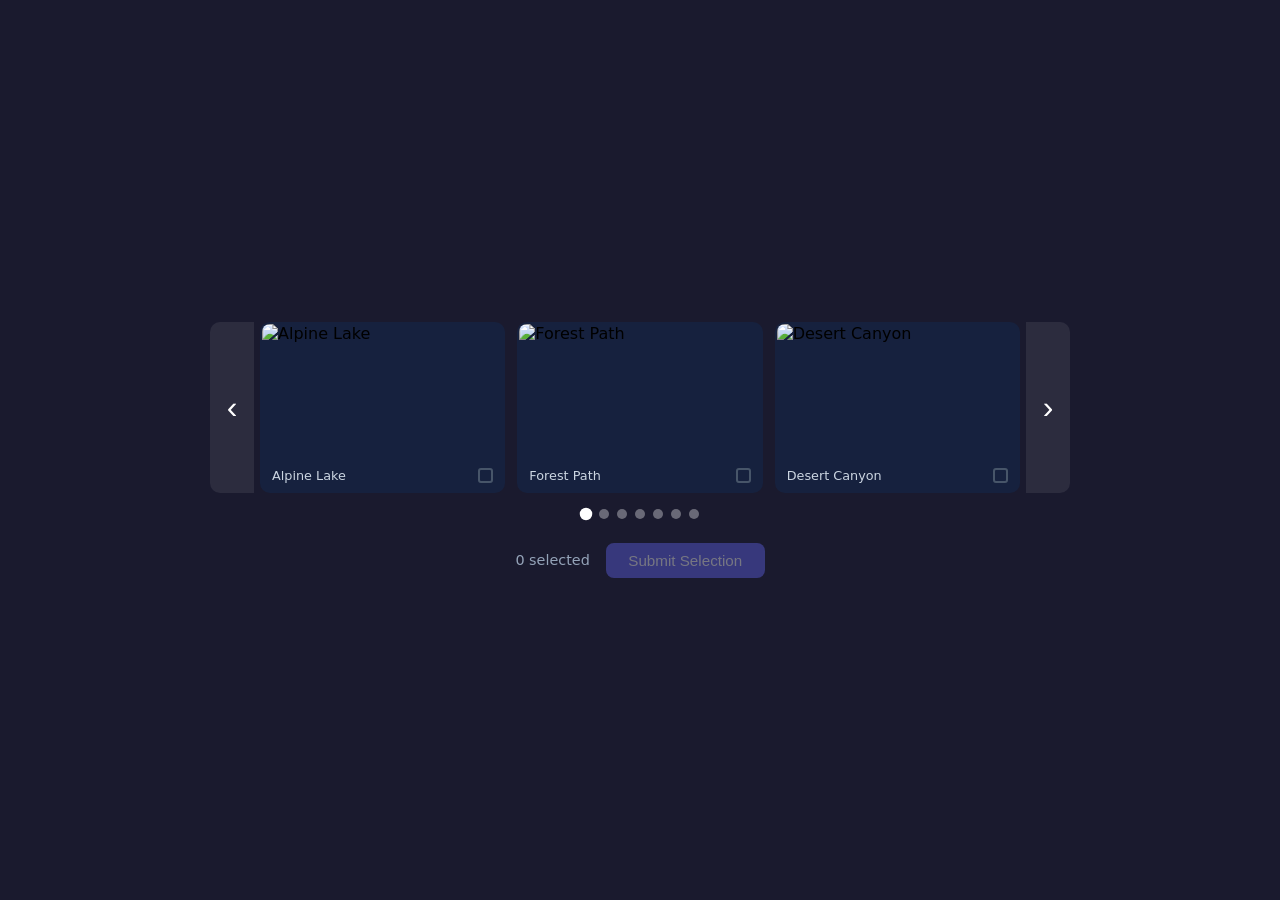
==== ImageCarousel/index.html @ d4d8bd19 "Made some organizational changes for later playgound stuffffff" ====
<!doctype html>
<html lang="en">
  <head>
    <meta charset="UTF-8" />
    <meta name="viewport" content="width=device-width, initial-scale=1.0" />
    <title>Image Carousel</title>
    <link rel="stylesheet" href="style.css" />
  </head>
  <body>
    <div class="carousel">
      <div class="carousel-track-container">
        <ul class="carousel-track"></ul>
      </div>

      <button class="carousel-btn carousel-btn--left" aria-label="Previous slide">&#8249;</button>
      <button class="carousel-btn carousel-btn--right" aria-label="Next slide">&#8250;</button>

      <div class="carousel-dots"></div>
    </div>

    <div class="submit-bar">
      <span class="submit-count">0 selected</span>
      <button class="submit-btn" id="submitBtn">Submit Selection</button>
    </div>

    <div class="modal-overlay" id="modalOverlay" aria-hidden="true">
      <div class="modal" role="dialog" aria-modal="true">

        <!-- Shared stepper -->
        <div class="stepper">
          <div class="stepper-step" id="step1">
            <div class="stepper-bubble">1</div>
            <span>Your Information</span>
          </div>
          <div class="stepper-line" id="stepLine"></div>
          <div class="stepper-step" id="step2">
            <div class="stepper-bubble">2</div>
            <span>Review Order</span>
          </div>
        </div>

        <!-- Screen 1: Info form -->
        <div class="modal-screen" id="screenInfo">
          <h2 class="modal-title">Your Information</h2>
          <form id="infoForm" novalidate>
            <div class="form-row">
              <div class="form-group">
                <label for="firstName">First Name</label>
                <input type="text" id="firstName" name="firstName" autocomplete="given-name" required>
              </div>
              <div class="form-group">
                <label for="lastName">Last Name</label>
                <input type="text" id="lastName" name="lastName" autocomplete="family-name" required>
              </div>
            </div>
            <div class="form-group">
              <label for="streetAddress">Street Address</label>
              <input type="text" id="streetAddress" name="streetAddress" autocomplete="street-address" required>
            </div>
            <div class="form-row">
              <div class="form-group">
                <label for="city">City</label>
                <input type="text" id="city" name="city" autocomplete="address-level2" required>
              </div>
              <div class="form-group form-group--sm">
                <label for="state">State</label>
                <input type="text" id="state" name="state" autocomplete="address-level1" maxlength="2" required>
              </div>
              <div class="form-group form-group--sm">
                <label for="zip">Zip Code</label>
                <input type="text" id="zip" name="zip" autocomplete="postal-code" maxlength="10" required>
              </div>
            </div>
            <div class="modal-actions">
              <button type="button" class="btn-secondary" id="modalCancel">Cancel</button>
              <button type="submit" class="btn-primary">Next</button>
            </div>
          </form>
        </div>

        <!-- Screen 2: Review -->
        <div class="modal-screen" id="screenReview">
          <h2 class="modal-title">Review Your Order</h2>
          <div class="review-photo">
            <img id="reviewImg" src="" alt="">
            <span id="reviewPhotoLabel"></span>
          </div>
          <div class="review-section">
            <p class="review-section-heading">Shipping Information</p>
            <p id="reviewName"></p>
            <p id="reviewAddress"></p>
            <p id="reviewCityStateZip"></p>
          </div>
          <div class="modal-actions">
            <button type="button" class="btn-secondary" id="reviewBack">Back</button>
            <button type="button" class="btn-primary" id="confirmOrderBtn">Confirm Order</button>
          </div>
        </div>

        <!-- Screen 3: Success -->
        <div class="modal-screen modal-screen--success" id="screenSuccess">
          <div class="success-icon">&#10003;</div>
          <h2 class="success-title">Your Gift has been ordered!</h2>
          <p class="success-sub">We'll be in touch soon with your delivery details.</p>
          <button type="button" class="btn-primary success-close" id="successClose">Done</button>
        </div>

      </div>
    </div>

    <script src="script.js"></script>
  </body>
</html>
---- ImageCarousel/style.css ----
*,
*::before,
*::after {
  box-sizing: border-box;
  margin: 0;
  padding: 0;
}

body {
  font-family: system-ui, sans-serif;
  background: #1a1a2e;
  display: flex;
  flex-direction: column;
  justify-content: center;
  align-items: center;
  min-height: 100vh;
  gap: 24px;
  padding: 32px 0;
}

/* ── Carousel shell ── */
.carousel {
  width: 860px;
  max-width: 95vw;
  display: grid;
  grid-template-columns: 44px 1fr 44px;
  grid-template-rows: 1fr auto;
  gap: 0 0;
}

.carousel-track-container { grid-column: 2; grid-row: 1; }
.carousel-btn--left        { grid-column: 1; grid-row: 1; }
.carousel-btn--right       { grid-column: 3; grid-row: 1; }
.carousel-dots             { grid-column: 1 / -1; grid-row: 2; }

/* ── Track container: clips overflowing slides ── */
.carousel-track-container {
  overflow: hidden;
  border-radius: 12px;
}

.carousel-track {
  display: flex;
  list-style: none;
  transition: transform 0.4s ease;
}

.carousel-slide {
  flex: 0 0 calc(100% / 3);
  padding: 0 6px;
}

/* ── Card ── */
.card {
  background: #16213e;
  border-radius: 10px;
  overflow: hidden;
  cursor: pointer;
  border: 2px solid transparent;
  transition:
    border-color 0.2s,
    box-shadow 0.2s;
  user-select: none;
}

.card:hover {
  border-color: rgba(255, 255, 255, 0.25);
  box-shadow: 0 4px 20px rgba(0, 0, 0, 0.4);
}

.card.selected {
  border-color: #6366f1;
  box-shadow: 0 0 0 3px rgba(99, 102, 241, 0.35);
}

/* ── Card image ── */
.card img {
  display: block;
  width: 100%;
  aspect-ratio: 16 / 9;
  object-fit: cover;
  -webkit-user-drag: none;
}

/* ── Card footer: checkbox + label ── */
.card-footer {
  display: flex;
  justify-content: space-between;
  align-items: center;
  gap: 8px;
  padding: 8px 10px;
}

.card-checkbox {
  flex-shrink: 0;
  width: 15px;
  height: 15px;
  border-radius: 3px;
  border: 2px solid #475569;
  background: transparent;
  transition:
    background 0.15s,
    border-color 0.15s;
  position: relative;
}

.card-checkbox::after {
  content: "";
  position: absolute;
  inset: 0;
  background: url("data:image/svg+xml,%3Csvg viewBox='0 0 10 8' xmlns='http://www.w3.org/2000/svg'%3E%3Cpath d='M1 4l3 3 5-6' stroke='white' stroke-width='1.8' fill='none' stroke-linecap='round' stroke-linejoin='round'/%3E%3C/svg%3E")
    center / 10px no-repeat;
  opacity: 0;
  transition: opacity 0.15s;
}

.card.selected .card-checkbox {
  background: #6366f1;
  border-color: #6366f1;
}

.card.selected .card-checkbox::after {
  opacity: 1;
}

.card-label {
  font-size: 0.8rem;
  color: #cbd5e1;
}

/* ── Empty state ── */
.carousel-empty {
  color: #94a3b8;
  text-align: center;
  padding: 3rem 1rem;
  font-size: 0.95rem;
}

/* ── Nav buttons ── */
.carousel-btn {
  background: rgba(255, 255, 255, 0.08);
  border: none;
  color: #fff;
  font-size: 2rem;
  width: 100%;
  height: 100%;
  cursor: pointer;
  transition: background 0.2s;
  display: flex;
  align-items: center;
  justify-content: center;
}

.carousel-btn--left  { border-radius: 10px 0 0 10px; }
.carousel-btn--right { border-radius: 0 10px 10px 0; }

.carousel-btn:hover {
  background: rgba(255, 255, 255, 0.18);
}

/* ── Dot indicators ── */
.carousel-dots {
  display: flex;
  justify-content: center;
  gap: 8px;
  margin-top: 16px;
}

.dot {
  width: 10px;
  height: 10px;
  border-radius: 50%;
  background: rgba(255, 255, 255, 0.35);
  border: none;
  cursor: pointer;
  padding: 0;
  transition:
    background 0.2s,
    transform 0.2s;
}

.dot.active {
  background: #fff;
  transform: scale(1.25);
}

/* ── Submit bar ── */
.submit-bar {
  display: flex;
  align-items: center;
  gap: 16px;
}

.submit-count {
  color: #94a3b8;
  font-size: 0.9rem;
}

.submit-btn {
  background: #6366f1;
  color: #fff;
  border: none;
  border-radius: 8px;
  padding: 0.55rem 1.4rem;
  font-size: 0.95rem;
  cursor: pointer;
  transition:
    background 0.2s,
    opacity 0.2s;
}

.submit-btn:hover {
  background: #4f46e5;
}

.submit-btn:disabled {
  opacity: 0.4;
  cursor: not-allowed;
}

/* ── Modal ── */
.modal-overlay {
  position: fixed;
  inset: 0;
  background: rgba(0, 0, 0, 0.6);
  display: flex;
  align-items: center;
  justify-content: center;
  z-index: 100;
  opacity: 0;
  pointer-events: none;
  transition: opacity 0.2s;
}

.modal-overlay.open {
  opacity: 1;
  pointer-events: all;
}

.modal {
  background: #1e2a45;
  border-radius: 14px;
  padding: 2rem;
  width: 480px;
  max-width: 95vw;
  box-shadow: 0 16px 48px rgba(0, 0, 0, 0.5);
  transform: translateY(12px);
  transition: transform 0.2s;
}

.modal-overlay.open .modal {
  transform: translateY(0);
}

.modal-title {
  font-size: 1.2rem;
  color: #f1f5f9;
  margin-bottom: 1.5rem;
}

/* ── Form layout ── */
.form-row {
  display: flex;
  gap: 12px;
}

.form-group {
  display: flex;
  flex-direction: column;
  gap: 5px;
  flex: 1;
  margin-bottom: 14px;
}

.form-group--sm {
  flex: 0 0 80px;
}

.form-group label {
  font-size: 0.75rem;
  color: #94a3b8;
  text-transform: uppercase;
  letter-spacing: 0.05em;
}

.form-group input {
  background: #0f172a;
  border: 1.5px solid #334155;
  border-radius: 7px;
  color: #f1f5f9;
  font-size: 0.9rem;
  padding: 0.5rem 0.7rem;
  outline: none;
  transition: border-color 0.15s;
  width: 100%;
}

.form-group input:focus {
  border-color: #6366f1;
}

.form-group input.invalid {
  border-color: #ef4444;
}

/* ── Modal actions ── */
.modal-actions {
  display: flex;
  justify-content: flex-end;
  gap: 10px;
  margin-top: 6px;
}

.btn-secondary {
  background: transparent;
  border: 1.5px solid #334155;
  color: #94a3b8;
  border-radius: 8px;
  padding: 0.5rem 1.2rem;
  font-size: 0.9rem;
  cursor: pointer;
  transition: border-color 0.2s, color 0.2s;
}

.btn-secondary:hover {
  border-color: #94a3b8;
  color: #f1f5f9;
}

.btn-primary {
  background: #6366f1;
  border: none;
  color: #fff;
  border-radius: 8px;
  padding: 0.5rem 1.4rem;
  font-size: 0.9rem;
  cursor: pointer;
  transition: background 0.2s;
}

.btn-primary:hover {
  background: #4f46e5;
}

/* ── Stepper ── */
.stepper {
  display: flex;
  align-items: center;
  margin-bottom: 1.5rem;
}

.stepper-step {
  display: flex;
  flex-direction: column;
  align-items: center;
  gap: 5px;
  flex-shrink: 0;
}

.stepper-step span {
  font-size: 0.7rem;
  color: #475569;
  text-transform: uppercase;
  letter-spacing: 0.05em;
  white-space: nowrap;
}

.stepper-bubble {
  width: 28px;
  height: 28px;
  border-radius: 50%;
  border: 2px solid #334155;
  color: #475569;
  font-size: 0.8rem;
  font-weight: 600;
  display: flex;
  align-items: center;
  justify-content: center;
  transition: background 0.2s, border-color 0.2s, color 0.2s;
}

.stepper-step.active .stepper-bubble {
  border-color: #6366f1;
  background: #6366f1;
  color: #fff;
}

.stepper-step.active span {
  color: #f1f5f9;
}

.stepper-step.completed .stepper-bubble {
  border-color: #6366f1;
  background: transparent;
  color: #6366f1;
}

.stepper-step.completed span {
  color: #6366f1;
}

.stepper-line {
  flex: 1;
  height: 2px;
  background: #334155;
  margin: 0 8px 18px;
  transition: background 0.2s;
}

.stepper-line.completed {
  background: #6366f1;
}

/* ── Modal screens ── */
.modal-screen {
  display: none;
}

.modal-screen.active {
  display: block;
}

.modal-screen--success {
  text-align: center;
}

/* ── Review modal ── */
.review-photo {
  display: flex;
  align-items: center;
  gap: 14px;
  background: #0f172a;
  border-radius: 10px;
  padding: 10px;
  margin-bottom: 20px;
}

.review-photo img {
  width: 110px;
  aspect-ratio: 16 / 9;
  object-fit: cover;
  border-radius: 7px;
  flex-shrink: 0;
}

.review-photo span {
  color: #f1f5f9;
  font-size: 0.95rem;
  font-weight: 500;
}

.review-section {
  background: #0f172a;
  border-radius: 10px;
  padding: 14px 16px;
  margin-bottom: 20px;
  display: flex;
  flex-direction: column;
  gap: 4px;
}

.review-section-heading {
  font-size: 0.7rem;
  text-transform: uppercase;
  letter-spacing: 0.07em;
  color: #64748b;
  margin-bottom: 6px;
}

.review-section p {
  color: #cbd5e1;
  font-size: 0.9rem;
}

/* ── Success modal ── */
.modal--success {
  text-align: center;
  padding: 2.5rem 2rem;
}

.success-icon {
  width: 64px;
  height: 64px;
  border-radius: 50%;
  background: #6366f1;
  color: #fff;
  font-size: 1.8rem;
  display: flex;
  align-items: center;
  justify-content: center;
  margin: 0.5rem auto 1.25rem;
}

.success-title {
  font-size: 1.3rem;
  color: #f1f5f9;
  margin-bottom: 0.5rem;
}

.success-sub {
  color: #64748b;
  font-size: 0.9rem;
  margin-bottom: 1.75rem;
}

.success-close {
  width: 100%;
}
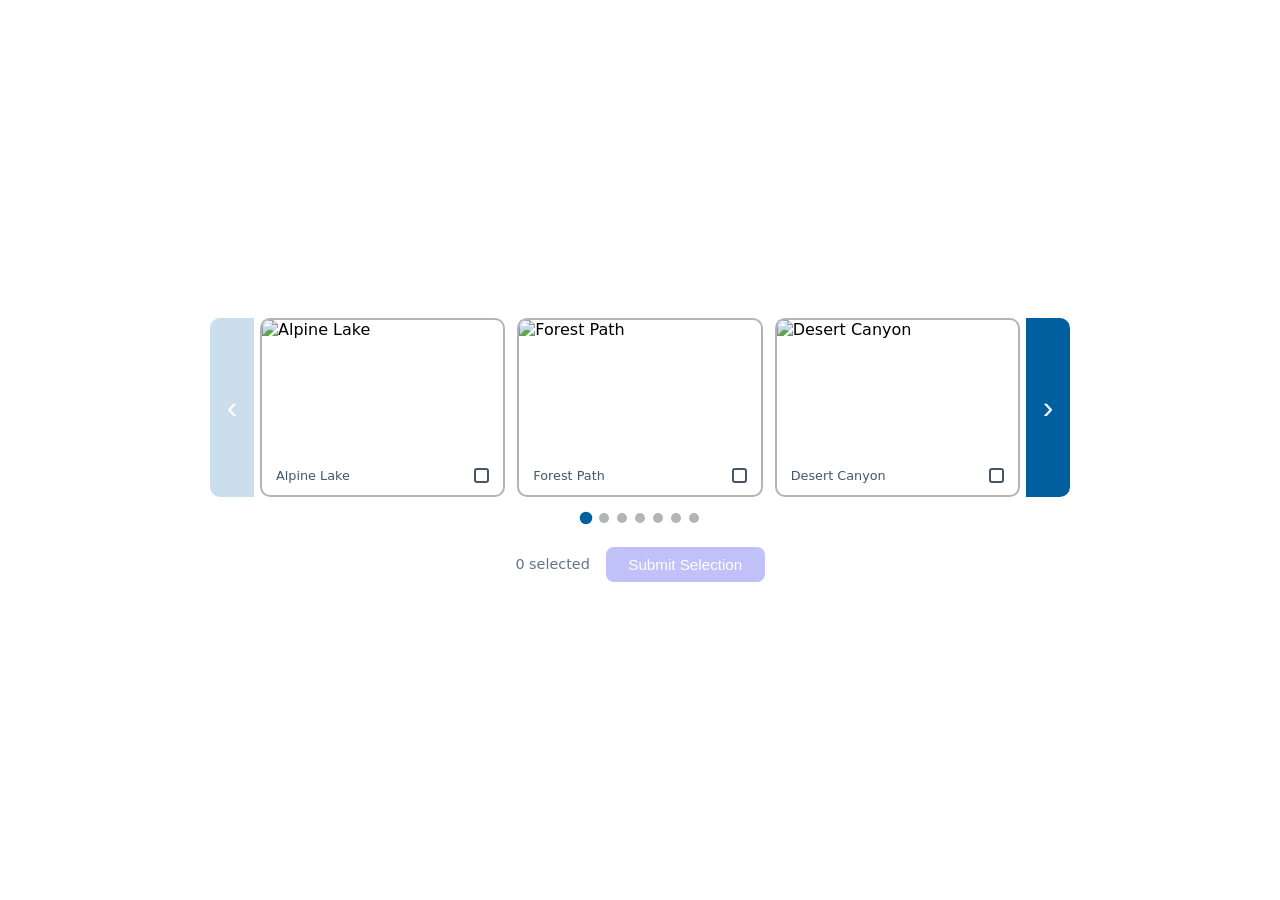
==== commit 437fe3f8: "Made some updates" ====
--- a/ImageCarousel/index.html
+++ b/ImageCarousel/index.html
@@ -7,105 +7,20 @@
     <link rel="stylesheet" href="style.css" />
   </head>
   <body>
-    <div class="carousel">
-      <div class="carousel-track-container">
-        <ul class="carousel-track"></ul>
+    <div class="bilt-carousel">
+      <div class="bilt-carousel-track-container">
+        <ul class="bilt-carousel-track"></ul>
       </div>
 
-      <button class="carousel-btn carousel-btn--left" aria-label="Previous slide">&#8249;</button>
-      <button class="carousel-btn carousel-btn--right" aria-label="Next slide">&#8250;</button>
+      <button class="bilt-carousel-btn bilt-carousel-btn--left" aria-label="Previous slide">&#8249;</button>
+      <button class="bilt-carousel-btn bilt-carousel-btn--right" aria-label="Next slide">&#8250;</button>
 
-      <div class="carousel-dots"></div>
+      <div class="bilt-carousel-dots"></div>
     </div>
 
-    <div class="submit-bar">
-      <span class="submit-count">0 selected</span>
-      <button class="submit-btn" id="submitBtn">Submit Selection</button>
-    </div>
-
-    <div class="modal-overlay" id="modalOverlay" aria-hidden="true">
-      <div class="modal" role="dialog" aria-modal="true">
-
-        <!-- Shared stepper -->
-        <div class="stepper">
-          <div class="stepper-step" id="step1">
-            <div class="stepper-bubble">1</div>
-            <span>Your Information</span>
-          </div>
-          <div class="stepper-line" id="stepLine"></div>
-          <div class="stepper-step" id="step2">
-            <div class="stepper-bubble">2</div>
-            <span>Review Order</span>
-          </div>
-        </div>
-
-        <!-- Screen 1: Info form -->
-        <div class="modal-screen" id="screenInfo">
-          <h2 class="modal-title">Your Information</h2>
-          <form id="infoForm" novalidate>
-            <div class="form-row">
-              <div class="form-group">
-                <label for="firstName">First Name</label>
-                <input type="text" id="firstName" name="firstName" autocomplete="given-name" required>
-              </div>
-              <div class="form-group">
-                <label for="lastName">Last Name</label>
-                <input type="text" id="lastName" name="lastName" autocomplete="family-name" required>
-              </div>
-            </div>
-            <div class="form-group">
-              <label for="streetAddress">Street Address</label>
-              <input type="text" id="streetAddress" name="streetAddress" autocomplete="street-address" required>
-            </div>
-            <div class="form-row">
-              <div class="form-group">
-                <label for="city">City</label>
-                <input type="text" id="city" name="city" autocomplete="address-level2" required>
-              </div>
-              <div class="form-group form-group--sm">
-                <label for="state">State</label>
-                <input type="text" id="state" name="state" autocomplete="address-level1" maxlength="2" required>
-              </div>
-              <div class="form-group form-group--sm">
-                <label for="zip">Zip Code</label>
-                <input type="text" id="zip" name="zip" autocomplete="postal-code" maxlength="10" required>
-              </div>
-            </div>
-            <div class="modal-actions">
-              <button type="button" class="btn-secondary" id="modalCancel">Cancel</button>
-              <button type="submit" class="btn-primary">Next</button>
-            </div>
-          </form>
-        </div>
-
-        <!-- Screen 2: Review -->
-        <div class="modal-screen" id="screenReview">
-          <h2 class="modal-title">Review Your Order</h2>
-          <div class="review-photo">
-            <img id="reviewImg" src="" alt="">
-            <span id="reviewPhotoLabel"></span>
-          </div>
-          <div class="review-section">
-            <p class="review-section-heading">Shipping Information</p>
-            <p id="reviewName"></p>
-            <p id="reviewAddress"></p>
-            <p id="reviewCityStateZip"></p>
-          </div>
-          <div class="modal-actions">
-            <button type="button" class="btn-secondary" id="reviewBack">Back</button>
-            <button type="button" class="btn-primary" id="confirmOrderBtn">Confirm Order</button>
-          </div>
-        </div>
-
-        <!-- Screen 3: Success -->
-        <div class="modal-screen modal-screen--success" id="screenSuccess">
-          <div class="success-icon">&#10003;</div>
-          <h2 class="success-title">Your Gift has been ordered!</h2>
-          <p class="success-sub">We'll be in touch soon with your delivery details.</p>
-          <button type="button" class="btn-primary success-close" id="successClose">Done</button>
-        </div>
-
-      </div>
+    <div class="bilt-submit-bar">
+      <span class="bilt-submit-count">0 selected</span>
+      <button class="bilt-submit-btn" id="biltSubmitBtn">Submit Selection</button>
     </div>
 
     <script src="script.js"></script>
--- a/ImageCarousel/style.css
+++ b/ImageCarousel/style.css
@@ -8,7 +8,7 @@
 
 body {
   font-family: system-ui, sans-serif;
-  background: #1a1a2e;
+  background: #fff;
   display: flex;
   flex-direction: column;
   justify-content: center;
@@ -18,8 +18,8 @@
   padding: 32px 0;
 }
 
-/* ── Carousel shell ── */
-.carousel {
+/* Carousel shell */
+.bilt-carousel {
   width: 860px;
   max-width: 95vw;
   display: grid;
@@ -28,53 +28,65 @@
   gap: 0 0;
 }
 
-.carousel-track-container { grid-column: 2; grid-row: 1; }
-.carousel-btn--left        { grid-column: 1; grid-row: 1; }
-.carousel-btn--right       { grid-column: 3; grid-row: 1; }
-.carousel-dots             { grid-column: 1 / -1; grid-row: 2; }
-
-/* ── Track container: clips overflowing slides ── */
-.carousel-track-container {
+.bilt-carousel-track-container {
+  grid-column: 2;
+  grid-row: 1;
+}
+.bilt-carousel-btn--left {
+  grid-column: 1;
+  grid-row: 1;
+}
+.bilt-carousel-btn--right {
+  grid-column: 3;
+  grid-row: 1;
+}
+.bilt-carousel-dots {
+  grid-column: 1 / -1;
+  grid-row: 2;
+}
+
+/* Track container: clips overflowing slides */
+.bilt-carousel-track-container {
   overflow: hidden;
   border-radius: 12px;
 }
 
-.carousel-track {
+.bilt-carousel-track {
   display: flex;
   list-style: none;
   transition: transform 0.4s ease;
 }
 
-.carousel-slide {
+.bilt-carousel-slide {
   flex: 0 0 calc(100% / 3);
   padding: 0 6px;
 }
 
-/* ── Card ── */
-.card {
-  background: #16213e;
+/* Card */
+.bilt-card {
+  background: #fff;
   border-radius: 10px;
   overflow: hidden;
   cursor: pointer;
-  border: 2px solid transparent;
+  border: 2px solid #b2b5b6;
   transition:
     border-color 0.2s,
     box-shadow 0.2s;
   user-select: none;
 }
 
-.card:hover {
-  border-color: rgba(255, 255, 255, 0.25);
-  box-shadow: 0 4px 20px rgba(0, 0, 0, 0.4);
-}
-
-.card.selected {
-  border-color: #6366f1;
-  box-shadow: 0 0 0 3px rgba(99, 102, 241, 0.35);
-}
-
-/* ── Card image ── */
-.card img {
+.bilt-card:hover {
+  border-color: #7a7d7e;
+  box-shadow: 0 4px 20px rgba(0, 0, 0, 0.12);
+}
+
+.bilt-card.bilt-selected {
+  border-color: #a1ce57;
+  box-shadow: 0 0 0 3px rgba(161, 206, 87, 0.35);
+}
+
+/* Card image */
+.bilt-card img {
   display: block;
   width: 100%;
   aspect-ratio: 16 / 9;
@@ -82,16 +94,16 @@
   -webkit-user-drag: none;
 }
 
-/* ── Card footer: checkbox + label ── */
-.card-footer {
+/* Card footer: checkbox + label */
+.bilt-card-footer {
   display: flex;
   justify-content: space-between;
   align-items: center;
   gap: 8px;
-  padding: 8px 10px;
-}
-
-.card-checkbox {
+  padding: 12px 14px;
+}
+
+.bilt-card-checkbox {
   flex-shrink: 0;
   width: 15px;
   height: 15px;
@@ -104,7 +116,7 @@
   position: relative;
 }
 
-.card-checkbox::after {
+.bilt-card-checkbox::after {
   content: "";
   position: absolute;
   inset: 0;
@@ -114,31 +126,31 @@
   transition: opacity 0.15s;
 }
 
-.card.selected .card-checkbox {
+.bilt-card.bilt-selected .bilt-card-checkbox {
   background: #6366f1;
   border-color: #6366f1;
 }
 
-.card.selected .card-checkbox::after {
+.bilt-card.bilt-selected .bilt-card-checkbox::after {
   opacity: 1;
 }
 
-.card-label {
+.bilt-card-label {
   font-size: 0.8rem;
-  color: #cbd5e1;
-}
-
-/* ── Empty state ── */
-.carousel-empty {
-  color: #94a3b8;
+  color: #475569;
+}
+
+/* Empty state */
+.bilt-carousel-empty {
+  color: #64748b;
   text-align: center;
   padding: 3rem 1rem;
   font-size: 0.95rem;
 }
 
-/* ── Nav buttons ── */
-.carousel-btn {
-  background: rgba(255, 255, 255, 0.08);
+/* Nav buttons */
+.bilt-carousel-btn {
+  background: #005f9e;
   border: none;
   color: #fff;
   font-size: 2rem;
@@ -151,26 +163,35 @@
   justify-content: center;
 }
 
-.carousel-btn--left  { border-radius: 10px 0 0 10px; }
-.carousel-btn--right { border-radius: 0 10px 10px 0; }
-
-.carousel-btn:hover {
-  background: rgba(255, 255, 255, 0.18);
-}
-
-/* ── Dot indicators ── */
-.carousel-dots {
+.bilt-carousel-btn--left {
+  border-radius: 10px 0 0 10px;
+}
+.bilt-carousel-btn--right {
+  border-radius: 0 10px 10px 0;
+}
+
+.bilt-carousel-btn:hover:not(:disabled) {
+  background: #004f87;
+}
+
+.bilt-carousel-btn:disabled {
+  opacity: 0.2;
+  cursor: not-allowed;
+}
+
+/* Dot indicators */
+.bilt-carousel-dots {
   display: flex;
   justify-content: center;
   gap: 8px;
   margin-top: 16px;
 }
 
-.dot {
+.bilt-dot {
   width: 10px;
   height: 10px;
   border-radius: 50%;
-  background: rgba(255, 255, 255, 0.35);
+  background: #b2b5b6;
   border: none;
   cursor: pointer;
   padding: 0;
@@ -179,24 +200,24 @@
     transform 0.2s;
 }
 
-.dot.active {
-  background: #fff;
+.bilt-dot.bilt-active {
+  background: #005f9e;
   transform: scale(1.25);
 }
 
-/* ── Submit bar ── */
-.submit-bar {
+/* Submit bar */
+.bilt-submit-bar {
   display: flex;
   align-items: center;
   gap: 16px;
 }
 
-.submit-count {
-  color: #94a3b8;
+.bilt-submit-count {
+  color: #64748b;
   font-size: 0.9rem;
 }
 
-.submit-btn {
+.bilt-submit-btn {
   background: #6366f1;
   color: #fff;
   border: none;
@@ -209,300 +230,11 @@
     opacity 0.2s;
 }
 
-.submit-btn:hover {
+.bilt-submit-btn:hover {
   background: #4f46e5;
 }
 
-.submit-btn:disabled {
+.bilt-submit-btn:disabled {
   opacity: 0.4;
   cursor: not-allowed;
 }
-
-/* ── Modal ── */
-.modal-overlay {
-  position: fixed;
-  inset: 0;
-  background: rgba(0, 0, 0, 0.6);
-  display: flex;
-  align-items: center;
-  justify-content: center;
-  z-index: 100;
-  opacity: 0;
-  pointer-events: none;
-  transition: opacity 0.2s;
-}
-
-.modal-overlay.open {
-  opacity: 1;
-  pointer-events: all;
-}
-
-.modal {
-  background: #1e2a45;
-  border-radius: 14px;
-  padding: 2rem;
-  width: 480px;
-  max-width: 95vw;
-  box-shadow: 0 16px 48px rgba(0, 0, 0, 0.5);
-  transform: translateY(12px);
-  transition: transform 0.2s;
-}
-
-.modal-overlay.open .modal {
-  transform: translateY(0);
-}
-
-.modal-title {
-  font-size: 1.2rem;
-  color: #f1f5f9;
-  margin-bottom: 1.5rem;
-}
-
-/* ── Form layout ── */
-.form-row {
-  display: flex;
-  gap: 12px;
-}
-
-.form-group {
-  display: flex;
-  flex-direction: column;
-  gap: 5px;
-  flex: 1;
-  margin-bottom: 14px;
-}
-
-.form-group--sm {
-  flex: 0 0 80px;
-}
-
-.form-group label {
-  font-size: 0.75rem;
-  color: #94a3b8;
-  text-transform: uppercase;
-  letter-spacing: 0.05em;
-}
-
-.form-group input {
-  background: #0f172a;
-  border: 1.5px solid #334155;
-  border-radius: 7px;
-  color: #f1f5f9;
-  font-size: 0.9rem;
-  padding: 0.5rem 0.7rem;
-  outline: none;
-  transition: border-color 0.15s;
-  width: 100%;
-}
-
-.form-group input:focus {
-  border-color: #6366f1;
-}
-
-.form-group input.invalid {
-  border-color: #ef4444;
-}
-
-/* ── Modal actions ── */
-.modal-actions {
-  display: flex;
-  justify-content: flex-end;
-  gap: 10px;
-  margin-top: 6px;
-}
-
-.btn-secondary {
-  background: transparent;
-  border: 1.5px solid #334155;
-  color: #94a3b8;
-  border-radius: 8px;
-  padding: 0.5rem 1.2rem;
-  font-size: 0.9rem;
-  cursor: pointer;
-  transition: border-color 0.2s, color 0.2s;
-}
-
-.btn-secondary:hover {
-  border-color: #94a3b8;
-  color: #f1f5f9;
-}
-
-.btn-primary {
-  background: #6366f1;
-  border: none;
-  color: #fff;
-  border-radius: 8px;
-  padding: 0.5rem 1.4rem;
-  font-size: 0.9rem;
-  cursor: pointer;
-  transition: background 0.2s;
-}
-
-.btn-primary:hover {
-  background: #4f46e5;
-}
-
-/* ── Stepper ── */
-.stepper {
-  display: flex;
-  align-items: center;
-  margin-bottom: 1.5rem;
-}
-
-.stepper-step {
-  display: flex;
-  flex-direction: column;
-  align-items: center;
-  gap: 5px;
-  flex-shrink: 0;
-}
-
-.stepper-step span {
-  font-size: 0.7rem;
-  color: #475569;
-  text-transform: uppercase;
-  letter-spacing: 0.05em;
-  white-space: nowrap;
-}
-
-.stepper-bubble {
-  width: 28px;
-  height: 28px;
-  border-radius: 50%;
-  border: 2px solid #334155;
-  color: #475569;
-  font-size: 0.8rem;
-  font-weight: 600;
-  display: flex;
-  align-items: center;
-  justify-content: center;
-  transition: background 0.2s, border-color 0.2s, color 0.2s;
-}
-
-.stepper-step.active .stepper-bubble {
-  border-color: #6366f1;
-  background: #6366f1;
-  color: #fff;
-}
-
-.stepper-step.active span {
-  color: #f1f5f9;
-}
-
-.stepper-step.completed .stepper-bubble {
-  border-color: #6366f1;
-  background: transparent;
-  color: #6366f1;
-}
-
-.stepper-step.completed span {
-  color: #6366f1;
-}
-
-.stepper-line {
-  flex: 1;
-  height: 2px;
-  background: #334155;
-  margin: 0 8px 18px;
-  transition: background 0.2s;
-}
-
-.stepper-line.completed {
-  background: #6366f1;
-}
-
-/* ── Modal screens ── */
-.modal-screen {
-  display: none;
-}
-
-.modal-screen.active {
-  display: block;
-}
-
-.modal-screen--success {
-  text-align: center;
-}
-
-/* ── Review modal ── */
-.review-photo {
-  display: flex;
-  align-items: center;
-  gap: 14px;
-  background: #0f172a;
-  border-radius: 10px;
-  padding: 10px;
-  margin-bottom: 20px;
-}
-
-.review-photo img {
-  width: 110px;
-  aspect-ratio: 16 / 9;
-  object-fit: cover;
-  border-radius: 7px;
-  flex-shrink: 0;
-}
-
-.review-photo span {
-  color: #f1f5f9;
-  font-size: 0.95rem;
-  font-weight: 500;
-}
-
-.review-section {
-  background: #0f172a;
-  border-radius: 10px;
-  padding: 14px 16px;
-  margin-bottom: 20px;
-  display: flex;
-  flex-direction: column;
-  gap: 4px;
-}
-
-.review-section-heading {
-  font-size: 0.7rem;
-  text-transform: uppercase;
-  letter-spacing: 0.07em;
-  color: #64748b;
-  margin-bottom: 6px;
-}
-
-.review-section p {
-  color: #cbd5e1;
-  font-size: 0.9rem;
-}
-
-/* ── Success modal ── */
-.modal--success {
-  text-align: center;
-  padding: 2.5rem 2rem;
-}
-
-.success-icon {
-  width: 64px;
-  height: 64px;
-  border-radius: 50%;
-  background: #6366f1;
-  color: #fff;
-  font-size: 1.8rem;
-  display: flex;
-  align-items: center;
-  justify-content: center;
-  margin: 0.5rem auto 1.25rem;
-}
-
-.success-title {
-  font-size: 1.3rem;
-  color: #f1f5f9;
-  margin-bottom: 0.5rem;
-}
-
-.success-sub {
-  color: #64748b;
-  font-size: 0.9rem;
-  margin-bottom: 1.75rem;
-}
-
-.success-close {
-  width: 100%;
-}
